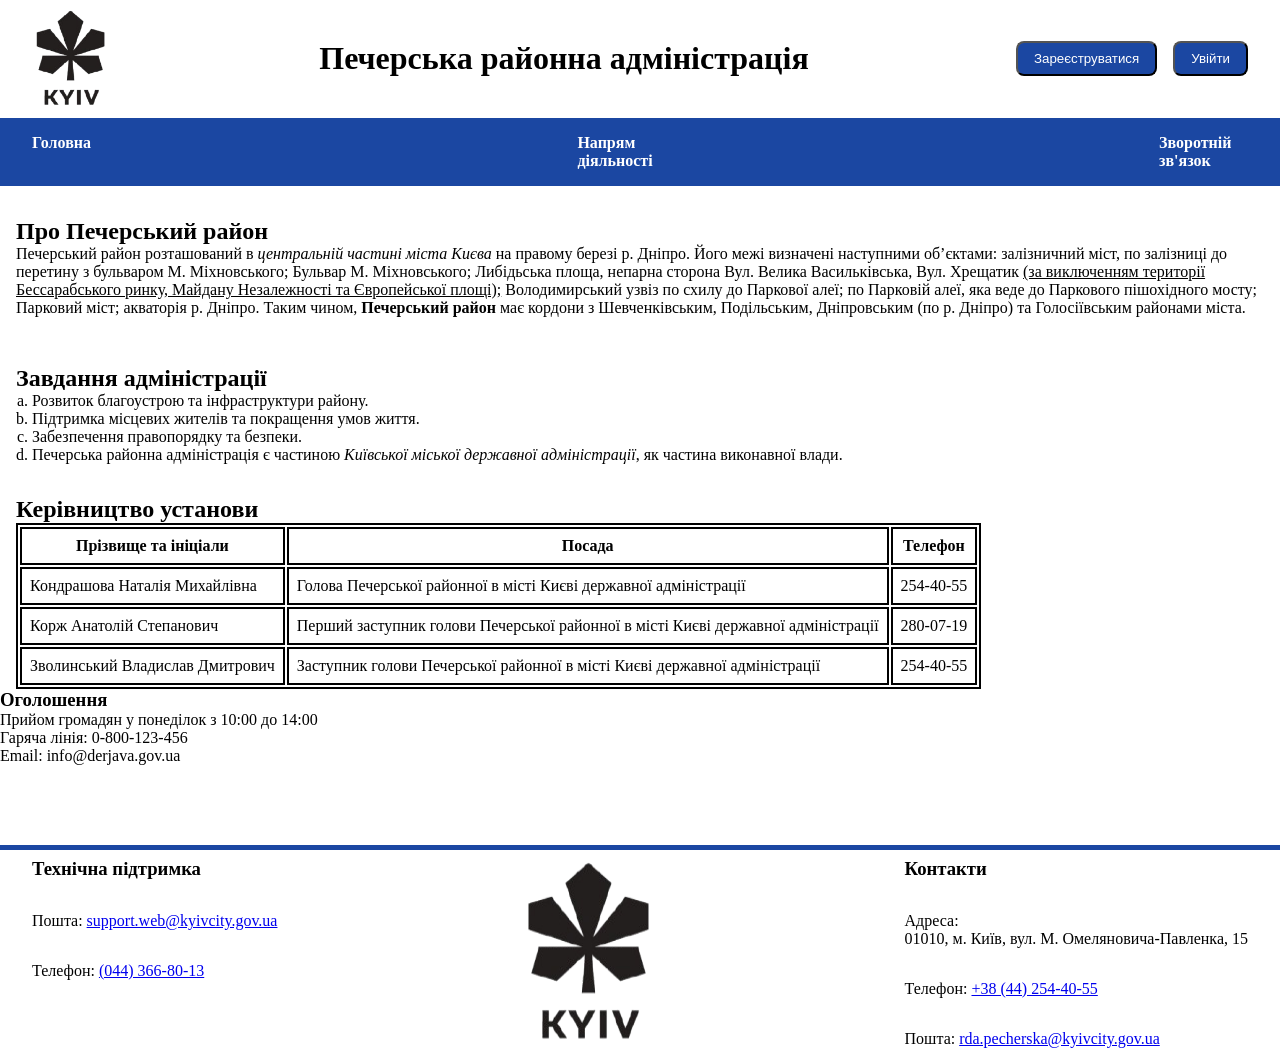
==== index.html @ a19d8361 "update" ====
<!DOCTYPE html>
<html lang = "uk">
<head>
    <meta charset="UTF-8">
    <meta name="viewport" content="width=device-width, initial-scale=1.0">
    <title>Головна</title>
    <link rel = "stylesheet" href = "css/styles.css">
</head>
<body>
    <header>
        <img src = "assets/logo.png" alt = "logo">
        <h1>Печерська районна адміністрація</h1>

        <div class = "profile-buttons">
            <button>Зареєструватися</button>
            <button>Увійти</button>
        </div>
    </header>

    <nav>
        <ul>
            <li>
                <a href = "index.html">Головна</a>
            </li>
            <li>
                <a href = "activity.html">Напрям діяльності</a>
            </li>
            <li>
                <a href = "feedback.html">Зворотній зв'язок</a>
            </li>
        </ul>
    </nav>

    <main>
        <article>
            <div class = "info">
                <h2>Про Печерський район</h2>
                <p>Печерський район розташований в <i>центральній частині міста Києва</i> на правому березі р. Дніпро. Його межі визначені наступними об’єктами: залізничний міст, по залізниці до перетину з бульваром М. Міхновського; Бульвар М. Міхновського; Либідьська площа, непарна сторона Вул. Велика Васильківська, Вул. Хрещатик <u>(за виключенням території Бессарабського ринку, Майдану Незалежності та Європейської площі);</u> Володимирський узвіз по схилу до Паркової алеї; по Парковій алеї, яка веде до Паркового пішохідного мосту; Парковий міст; акваторія р. Дніпро. Таким чином, <b>Печерський район</b> має кордони з Шевченківським, Подільським, Дніпровським <span>(по р. Дніпро)</span> та Голосіївським районами міста.</p>
            </div>
            
            <div class = "info">
                <h2>Завдання адміністрації</h2>
                <ol type = "a">
                    <li>Розвиток благоустрою та інфраструктури  району.</li>
                    <li>Підтримка місцевих жителів та покращення умов життя.</li>
                    <li>Забезпечення правопорядку та безпеки.</li>
                    <li>Печерська районна адміністрація є частиною <em>Київської міської державної адміністрації</em>, як частина виконавної влади.</li>
                </ol>
            </div>
        </article>

        <section class = "leadership">
            <h2>Керівництво установи</h2>
            <table>
                <thead>
                    <tr>
                        <th>Прізвище та ініціали</th>
                        <th>Посада</th>
                        <th>Телефон</th>
                    </tr>
                </thead>
                <tbody>
                    <tr>
                        <td>Кондрашова Наталія Михайлівна</td>
                        <td>Голова Печерської районної в місті Києві державної адміністрації</td>
                        <td>254-40-55</td>
                    </tr>
                    <tr>
                        <td>Корж Анатолій Степанович</td>
                        <td>Перший заступник голови Печерської районної в місті Києві державної адміністрації</td>
                        <td>280-07-19</td>
                    </tr>
                    <tr>
                        <td>Зволинський Владислав Дмитрович</td>
                        <td>Заступник голови Печерської районної в місті Києві державної адміністрації</td>
                        <td>254-40-55</td>
                    </tr>
                </tbody>
            </table>
        </section>

        <aside>
            <h3>Оголошення</h3>
            <ul>
            <li>Прийом громадян у понеділок з 10:00 до 14:00</li>
            <li>Гаряча лінія: 0-800-123-456</li>
            <li>Email: info@derjava.gov.ua</li>
            </ul>
        </aside>
    </main>

    <footer>
        <div class = "footer-column">
            <h3>Технічна підтримка</h3>
            <ul>
                <li>
                    <label>Пошта:</label>
                    <a href="mailto:support.web@kyivcity.gov.ua">support.web@kyivcity.gov.ua</a>
                </li>
                <li>
                    <label>Телефон:</label>
                    <a href = "tel:(044) 366-80-13">(044) 366-80-13</a>
                </li>
            </ul>
        </div>

        <img src = "assets/logo.png">

        <div class = "footer-column">
            <h3>Контакти</h3>
            <ul>
                <li>
                    <label>Адреса:</label>
                    <p>01010, м. Київ, вул. М. Омеляновича-Павленка, 15</p>
                </li>
                <li>
                    <label>Телефон:</label>
                    <a href = "tel:+38 (44) 254-40-55">+38 (44) 254-40-55</a>
                </li>
                <li>
                    <label>Пошта:</label>
                    <a href="mailto:rda.pecherska@kyivcity.gov.ua">rda.pecherska@kyivcity.gov.ua</a>
                </li>
            </ul>
        </div>
    </footer>
</body>
</html>
---- css/styles.css ----
* {
    padding: 0;
    margin: 0;
}

header {
    display: flex;
    justify-content: space-between;
    align-items: center;
    padding: 0.5rem 2rem;
}

header img {
    width: 5rem;
}

.profile-buttons {
    display: flex;
    gap: 1rem;
}

.profile-buttons button {
    padding: 0.5rem 1rem;
    border-radius: 0.5rem;
    background-color: #1b47a2;
    color: white;
    cursor: pointer;
}

nav ul {
    display: flex;
    gap: 40%;
    list-style-type: none;
    background-color: #1b47a2;
    padding: 1rem 2rem;
}

nav ul li a {
    color: white;
    text-decoration: none;
    font-weight: bold;
}

article {
    display: flex;
    flex-direction: column;
    gap: 3rem;
    padding: 2rem 1rem;
}

.info ol {
    margin-left: 1rem;
}

.leadership {
    margin-left: 1rem;
}

table {
    border: black 2px solid;
}

th, td {
    border: black 2px solid;
    padding: 0.5rem;
}

footer {
    display: flex;
    justify-content: space-between;
    padding: 0.5rem 2rem;
    margin-top: 5rem;
    border-top: #1b47a2 5px solid;
}

footer ul {
    list-style-type: none;
    display: flex;
    flex-direction: column;
    gap: 2rem;
}

.footer-column {
    display: flex;
    flex-direction: column;
    gap: 2rem;
}

/* activity */

.info ul {
    margin-left: 1rem;
}

.activities {
    display: flex;
    flex-direction: column;
    gap: 3rem;
}

.activity {
    display: flex;
    gap: 2rem;
    align-items: center;
}

.activity img {
    width: 40%;
}

/* feedback */

fieldset {
    display: flex;
    flex-direction: column;
    gap: 1rem;
    border: 2px solid #1b47a2;
    padding: 1rem;
    border-radius: 0.5rem;
    margin-bottom: 1rem;
}

.submain {
    display: flex;
    flex-direction: column;
    gap: 1rem;
}
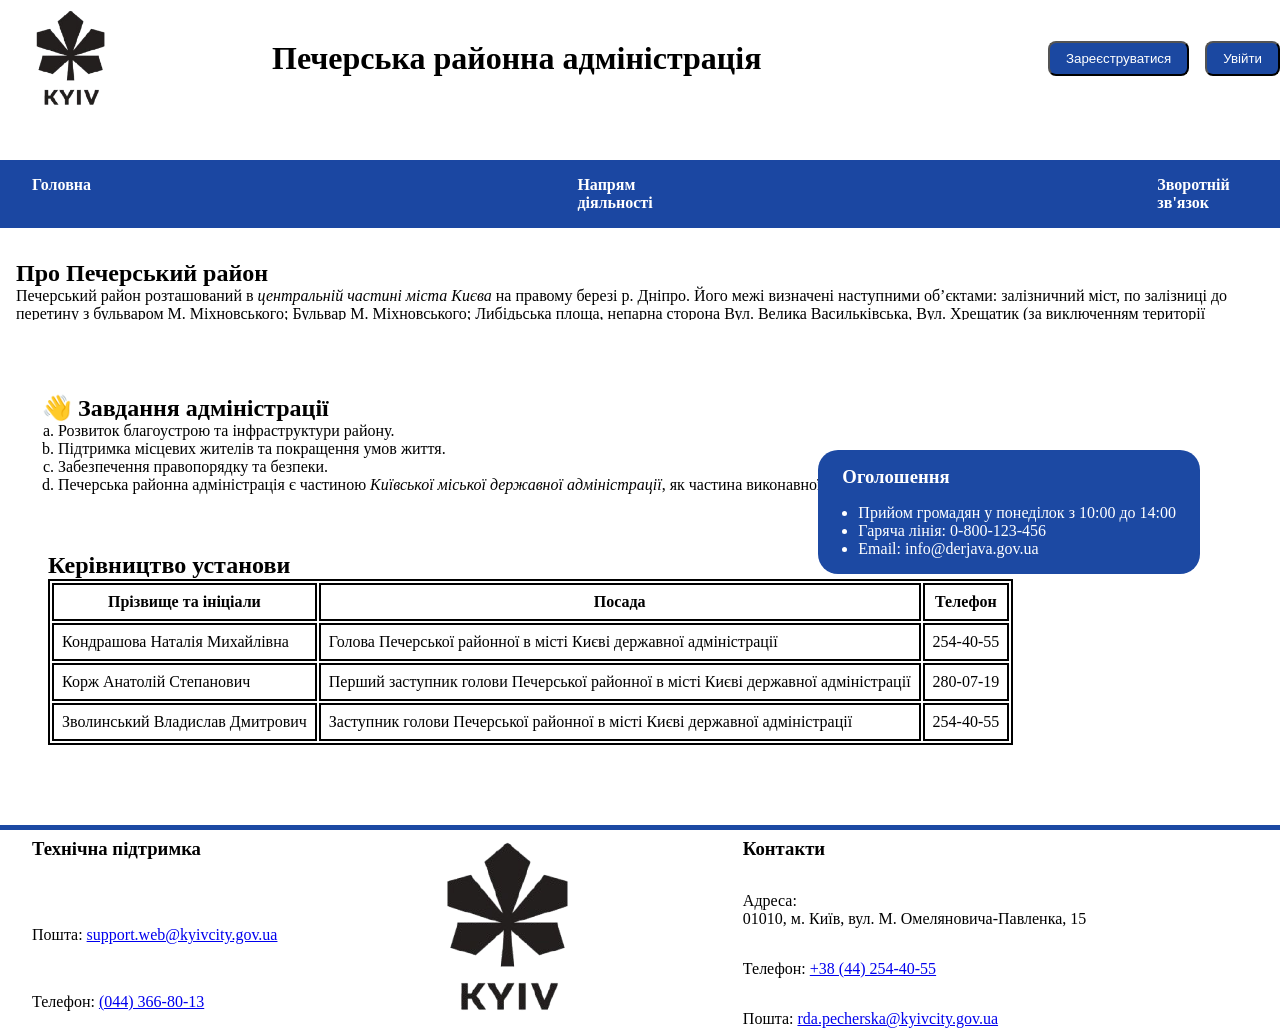
==== commit 7d2bc896: "lab2" ====
--- a/index.html
+++ b/index.html
@@ -39,7 +39,7 @@
             </div>
             
             <div class = "info">
-                <h2>Завдання адміністрації</h2>
+                <h2>👋 Завдання адміністрації</h2>
                 <ol type = "a">
                     <li>Розвиток благоустрою та інфраструктури  району.</li>
                     <li>Підтримка місцевих жителів та покращення умов життя.</li>
@@ -49,7 +49,7 @@
             </div>
         </article>
 
-        <section class = "leadership">
+        <section class = "leadership" id = "leadership">
             <h2>Керівництво установи</h2>
             <table>
                 <thead>
@@ -82,9 +82,9 @@
         <aside>
             <h3>Оголошення</h3>
             <ul>
-            <li>Прийом громадян у понеділок з 10:00 до 14:00</li>
-            <li>Гаряча лінія: 0-800-123-456</li>
-            <li>Email: info@derjava.gov.ua</li>
+                <li>Прийом громадян у понеділок з 10:00 до 14:00</li>
+                <li>Гаряча лінія: 0-800-123-456</li>
+                <li>Email: info@derjava.gov.ua</li>
             </ul>
         </aside>
     </main>
--- a/css/styles.css
+++ b/css/styles.css
@@ -3,61 +3,107 @@
     margin: 0;
 }
 
+/* Селектор */
 header {
-    display: flex;
-    justify-content: space-between;
+    position: absolute;
+    top: 0;
+    display: grid;
+    grid-auto-flow: column;
+    grid-template-columns: repeat(2, auto);
+    gap: 10rem;
     align-items: center;
     padding: 0.5rem 2rem;
+    max-width: 100%;
+    background-color: white;
 }
 
 header img {
     width: 5rem;
 }
 
+/* Селектор */
 .profile-buttons {
-    display: flex;
+    position: fixed;
+    right: 0px;
+    display: grid;
+    grid-auto-flow: column;
+    grid-template-columns: repeat(2, auto);
     gap: 1rem;
 }
 
+/* Колір */
 .profile-buttons button {
     padding: 0.5rem 1rem;
     border-radius: 0.5rem;
-    background-color: #1b47a2;
+    background-color: hsl(220, 71%, 37%);
     color: white;
     cursor: pointer;
 }
 
-nav ul {
-    display: flex;
+nav {
+    margin-top: 10rem;
+}
+
+/* Селектро */
+/* Колір */
+nav > ul {
+    display: grid;
+    grid-auto-flow: column;
+    grid-template-columns: repeat(3, auto);
     gap: 40%;
     list-style-type: none;
     background-color: #1b47a2;
     padding: 1rem 2rem;
 }
 
+/* Кольір */
 nav ul li a {
     color: white;
     text-decoration: none;
     font-weight: bold;
 }
 
+main {
+    padding-left: 1rem;
+}
+
 article {
-    display: flex;
-    flex-direction: column;
+    position: relative;
+    display: grid;
+    grid-auto-flow: row; 
+    grid-template-rows: repeat(2, auto); 
     gap: 3rem;
-    padding: 2rem 1rem;
+    padding: 2rem 0rem;
+}
+
+.info:nth-child(1) {
+    max-height: 60px;
+    overflow-y: scroll;
+}
+
+.info:nth-child(2) {
+    padding: 10px 16px;
+    margin: 16px 10px;
 }
 
 .info ol {
     margin-left: 1rem;
 }
 
-.leadership {
-    margin-left: 1rem;
+#leadership {
+    margin-left: 2rem;
+    margin-bottom: 3rem;
+    max-width: 80%;
+    transition: all 0.3s ease-in-out;
 }
 
+#leadership:hover {
+    transform: scale(1.05);
+}
+
+/* Колір */
 table {
-    border: black 2px solid;
+    border: lab(0% 0 0) 2px solid;
 }
 
 th, td {
@@ -65,64 +111,63 @@
     padding: 0.5rem;
 }
 
+aside {
+    position: absolute;
+    right: 5rem;
+    top: 50%;
+    display: grid;
+    grid-auto-flow: row;
+    grid-template-rows: repeat(auto-fit, min-content);
+    gap: 1rem;
+    color: white;
+    background-color: #1c49a3;
+    border-radius: 20px;
+    padding: 1rem 1.5rem;
+    transition: all 0.3s ease-in-out;
+}
+
+aside:hover {
+    transform: scale(1.1);
+    background-color: white;
+    border: 3px solid black;
+    color: black;
+    box-shadow: 0px 0px 4px rgba(0, 0, 0, 0.25);
+}
+
+aside ul {
+    margin-left: 1rem;
+}
+
+/* Колір */
 footer {
-    display: flex;
-    justify-content: space-between;
+    display: grid;
+    grid-template-columns: auto auto auto; 
     padding: 0.5rem 2rem;
     margin-top: 5rem;
-    border-top: #1b47a2 5px solid;
+    border-top: hwb(220 11% 36%) 5px solid;
+}
+
+.footer-column {
+    display: grid;
+    gap: 2rem;
 }
 
 footer ul {
     list-style-type: none;
-    display: flex;
-    flex-direction: column;
+    display: grid;
     gap: 2rem;
 }
 
-.footer-column {
-    display: flex;
-    flex-direction: column;
-    gap: 2rem;
+footer a:focus, footer label:focus {
+    outline: none;
+    animation: border-appear 3s forwards;
 }
 
-/* activity */
-
-.info ul {
-    margin-left: 1rem;
+@keyframes border-appear {
+    0% { border: none; }
+    100% { border: 3px double black; padding: 3px; }
 }
 
-.activities {
-    display: flex;
-    flex-direction: column;
-    gap: 3rem;
+a [href*="tel"] {
+    font-size: 1.5rem;
 }
-
-.activity {
-    display: flex;
-    gap: 2rem;
-    align-items: center;
-}
-
-.activity img {
-    width: 40%;
-}
-
-/* feedback */
-
-fieldset {
-    display: flex;
-    flex-direction: column;
-    gap: 1rem;
-    border: 2px solid #1b47a2;
-    padding: 1rem;
-    border-radius: 0.5rem;
-    margin-bottom: 1rem;
-}
-
-.submain {
-    display: flex;
-    flex-direction: column;
-    gap: 1rem;
-}
-
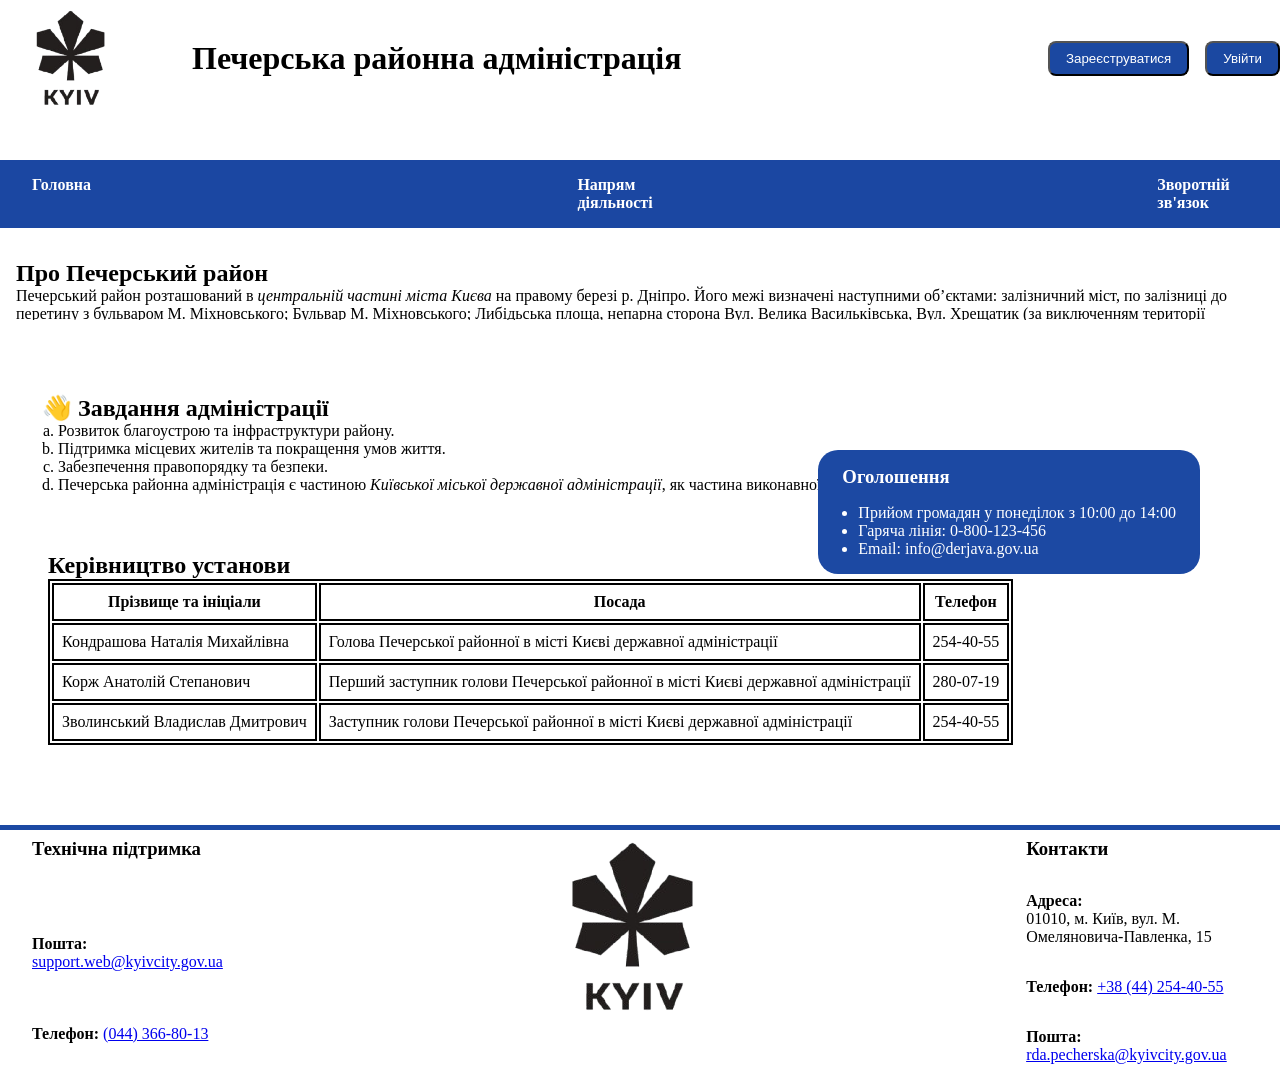
==== commit 51fb2d51: "update" ====
--- a/index.html
+++ b/index.html
@@ -120,6 +120,11 @@
                 <li>
                     <label>Пошта:</label>
                     <a href="mailto:rda.pecherska@kyivcity.gov.ua">rda.pecherska@kyivcity.gov.ua</a>
+                    <style>
+                        label {
+                            font-weight: 900;
+                        }
+                    </style>
                 </li>
             </ul>
         </div>
--- a/css/styles.css
+++ b/css/styles.css
@@ -8,9 +8,8 @@
     position: absolute;
     top: 0;
     display: grid;
-    grid-auto-flow: column;
-    grid-template-columns: repeat(2, auto);
-    gap: 10rem;
+    grid-template-columns: repeat(3, auto);
+    gap: 5rem;
     align-items: center;
     padding: 0.5rem 2rem;
     max-width: 100%;
@@ -26,9 +25,9 @@
     position: fixed;
     right: 0px;
     display: grid;
-    grid-auto-flow: column;
     grid-template-columns: repeat(2, auto);
     gap: 1rem;
+    z-index: 1010;
 }
 
 /* Колір */
@@ -48,7 +47,6 @@
 /* Колір */
 nav > ul {
     display: grid;
-    grid-auto-flow: column;
     grid-template-columns: repeat(3, auto);
     gap: 40%;
     list-style-type: none;
@@ -70,7 +68,6 @@
 article {
     position: relative;
     display: grid;
-    grid-auto-flow: row; 
     grid-template-rows: repeat(2, auto); 
     gap: 3rem;
     padding: 2rem 0rem;
@@ -116,8 +113,7 @@
     right: 5rem;
     top: 50%;
     display: grid;
-    grid-auto-flow: row;
-    grid-template-rows: repeat(auto-fit, min-content);
+    grid-template-rows: repeat(2, auto);
     gap: 1rem;
     color: white;
     background-color: #1c49a3;
@@ -141,7 +137,8 @@
 /* Колір */
 footer {
     display: grid;
-    grid-template-columns: auto auto auto; 
+    grid-template-columns: repeat(3, auto); 
+    gap: 20rem;
     padding: 0.5rem 2rem;
     margin-top: 5rem;
     border-top: hwb(220 11% 36%) 5px solid;
@@ -158,14 +155,18 @@
     gap: 2rem;
 }
 
-footer a:focus, footer label:focus {
+footer a:hover, 
+footer label:hover {
     outline: none;
-    animation: border-appear 3s forwards;
+    animation: borders 3s ease-in-out;
 }
 
-@keyframes border-appear {
+@keyframes borders {
     0% { border: none; }
-    100% { border: 3px double black; padding: 3px; }
+    100% { 
+        border: 3px double black; 
+        padding: 3px; 
+    }
 }
 
 a [href*="tel"] {
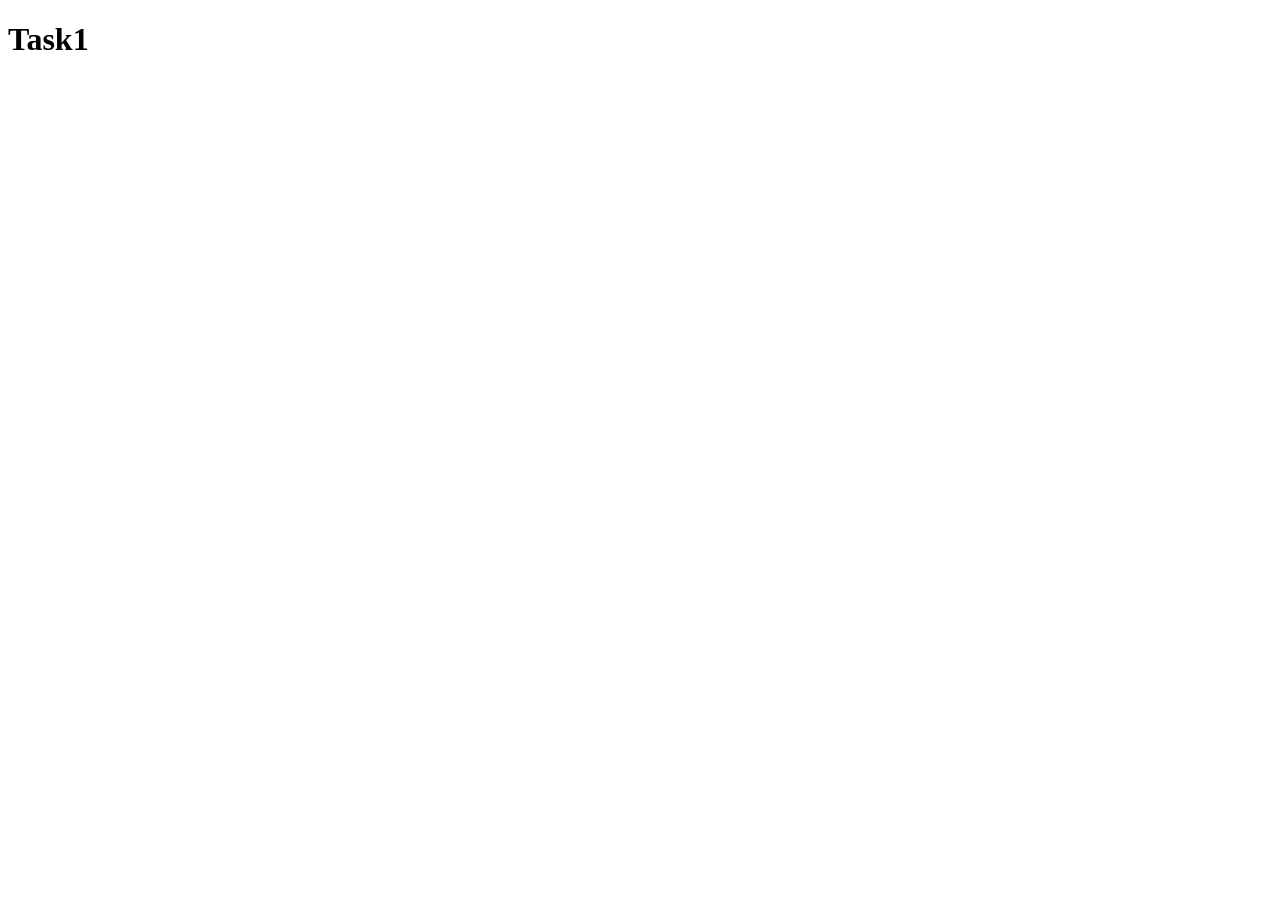
==== commit 92cb6cf2: "lab3" ====
--- a/index.html
+++ b/index.html
@@ -1,133 +1,12 @@
 <!DOCTYPE html>
-<html lang = "uk">
+<html lang="en">
 <head>
     <meta charset="UTF-8">
     <meta name="viewport" content="width=device-width, initial-scale=1.0">
-    <title>Головна</title>
-    <link rel = "stylesheet" href = "css/styles.css">
+    <title>Task1</title>
 </head>
 <body>
-    <header>
-        <img src = "assets/logo.png" alt = "logo">
-        <h1>Печерська районна адміністрація</h1>
-
-        <div class = "profile-buttons">
-            <button>Зареєструватися</button>
-            <button>Увійти</button>
-        </div>
-    </header>
-
-    <nav>
-        <ul>
-            <li>
-                <a href = "index.html">Головна</a>
-            </li>
-            <li>
-                <a href = "activity.html">Напрям діяльності</a>
-            </li>
-            <li>
-                <a href = "feedback.html">Зворотній зв'язок</a>
-            </li>
-        </ul>
-    </nav>
-
-    <main>
-        <article>
-            <div class = "info">
-                <h2>Про Печерський район</h2>
-                <p>Печерський район розташований в <i>центральній частині міста Києва</i> на правому березі р. Дніпро. Його межі визначені наступними об’єктами: залізничний міст, по залізниці до перетину з бульваром М. Міхновського; Бульвар М. Міхновського; Либідьська площа, непарна сторона Вул. Велика Васильківська, Вул. Хрещатик <u>(за виключенням території Бессарабського ринку, Майдану Незалежності та Європейської площі);</u> Володимирський узвіз по схилу до Паркової алеї; по Парковій алеї, яка веде до Паркового пішохідного мосту; Парковий міст; акваторія р. Дніпро. Таким чином, <b>Печерський район</b> має кордони з Шевченківським, Подільським, Дніпровським <span>(по р. Дніпро)</span> та Голосіївським районами міста.</p>
-            </div>
-            
-            <div class = "info">
-                <h2>👋 Завдання адміністрації</h2>
-                <ol type = "a">
-                    <li>Розвиток благоустрою та інфраструктури  району.</li>
-                    <li>Підтримка місцевих жителів та покращення умов життя.</li>
-                    <li>Забезпечення правопорядку та безпеки.</li>
-                    <li>Печерська районна адміністрація є частиною <em>Київської міської державної адміністрації</em>, як частина виконавної влади.</li>
-                </ol>
-            </div>
-        </article>
-
-        <section class = "leadership" id = "leadership">
-            <h2>Керівництво установи</h2>
-            <table>
-                <thead>
-                    <tr>
-                        <th>Прізвище та ініціали</th>
-                        <th>Посада</th>
-                        <th>Телефон</th>
-                    </tr>
-                </thead>
-                <tbody>
-                    <tr>
-                        <td>Кондрашова Наталія Михайлівна</td>
-                        <td>Голова Печерської районної в місті Києві державної адміністрації</td>
-                        <td>254-40-55</td>
-                    </tr>
-                    <tr>
-                        <td>Корж Анатолій Степанович</td>
-                        <td>Перший заступник голови Печерської районної в місті Києві державної адміністрації</td>
-                        <td>280-07-19</td>
-                    </tr>
-                    <tr>
-                        <td>Зволинський Владислав Дмитрович</td>
-                        <td>Заступник голови Печерської районної в місті Києві державної адміністрації</td>
-                        <td>254-40-55</td>
-                    </tr>
-                </tbody>
-            </table>
-        </section>
-
-        <aside>
-            <h3>Оголошення</h3>
-            <ul>
-                <li>Прийом громадян у понеділок з 10:00 до 14:00</li>
-                <li>Гаряча лінія: 0-800-123-456</li>
-                <li>Email: info@derjava.gov.ua</li>
-            </ul>
-        </aside>
-    </main>
-
-    <footer>
-        <div class = "footer-column">
-            <h3>Технічна підтримка</h3>
-            <ul>
-                <li>
-                    <label>Пошта:</label>
-                    <a href="mailto:support.web@kyivcity.gov.ua">support.web@kyivcity.gov.ua</a>
-                </li>
-                <li>
-                    <label>Телефон:</label>
-                    <a href = "tel:(044) 366-80-13">(044) 366-80-13</a>
-                </li>
-            </ul>
-        </div>
-
-        <img src = "assets/logo.png">
-
-        <div class = "footer-column">
-            <h3>Контакти</h3>
-            <ul>
-                <li>
-                    <label>Адреса:</label>
-                    <p>01010, м. Київ, вул. М. Омеляновича-Павленка, 15</p>
-                </li>
-                <li>
-                    <label>Телефон:</label>
-                    <a href = "tel:+38 (44) 254-40-55">+38 (44) 254-40-55</a>
-                </li>
-                <li>
-                    <label>Пошта:</label>
-                    <a href="mailto:rda.pecherska@kyivcity.gov.ua">rda.pecherska@kyivcity.gov.ua</a>
-                    <style>
-                        label {
-                            font-weight: 900;
-                        }
-                    </style>
-                </li>
-            </ul>
-        </div>
-    </footer>
+    <h1>Task1</h1>
+    <script src = "lab3.js"></script>
 </body>
 </html>
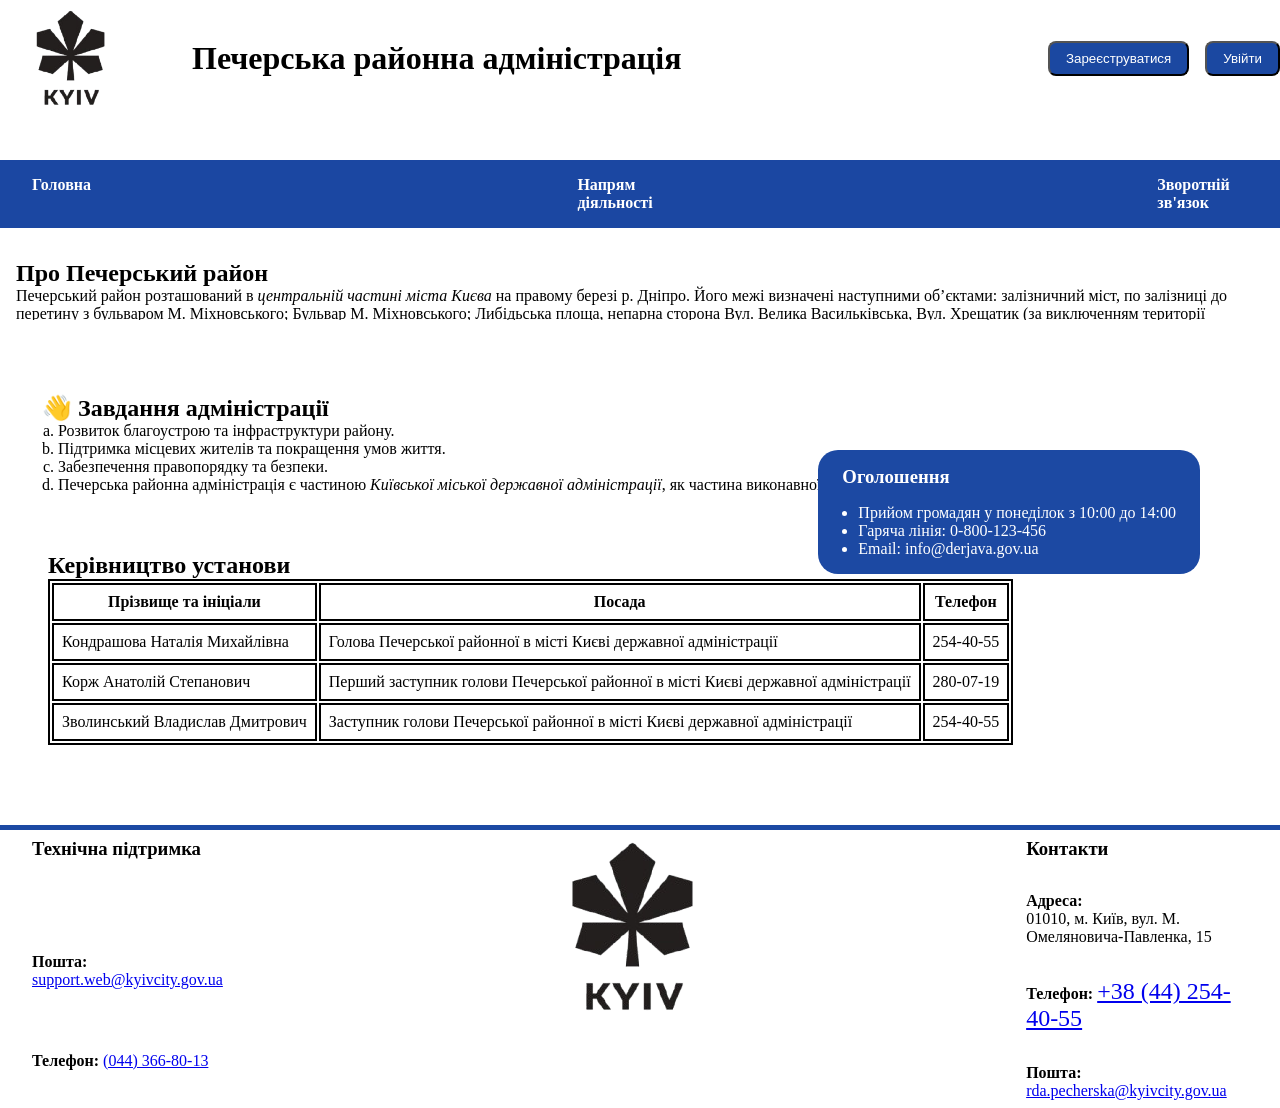
==== commit 97942efb: "lab4" ====
--- a/index.html
+++ b/index.html
@@ -1,12 +1,152 @@
 <!DOCTYPE html>
-<html lang="en">
+<html lang = "uk">
 <head>
     <meta charset="UTF-8">
     <meta name="viewport" content="width=device-width, initial-scale=1.0">
-    <title>Task1</title>
+    <title>Головна</title>
+    <link rel = "stylesheet" href = "css/styles.css">
 </head>
 <body>
-    <h1>Task1</h1>
-    <script src = "lab3.js"></script>
+    <header>
+        <img src = "assets/logo.png" alt = "logo">
+        <h1>Печерська районна адміністрація</h1>
+
+        <div class = "profile-buttons">
+            <button>Зареєструватися</button>
+            <button>Увійти</button>
+        </div>
+    </header>
+
+    <nav>
+        <ul>
+            <li>
+                <a href = "index.html">Головна</a>
+            </li>
+            <li>
+                <a href = "activity.html" id = "activityButton">Напрям діяльності</a>
+                <ul class = "subMenu" id = "activeSubmenu">
+                    <li>
+                        <a href = "activity.html">Напрям діяльності</a>
+                    </li>
+                    <li>
+                        <a href = "#">Освіта</a>
+                    </li>
+                    <li>
+                        <a href = "#">Культура</a>
+                    </li>
+                    <li>
+                        <a href = "#">Екологія</a>
+                    </li>
+                    <li>
+                        <a href = "#">Медицина</a>
+                    </li>
+                </ul>
+            </li>
+            <li>
+                <a href = "feedback.html">Зворотній зв'язок</a>
+            </li>
+        </ul>
+    </nav>
+
+    <main>
+        <article>
+            <div class = "info">
+                <h2>Про Печерський район</h2>
+                <p>Печерський район розташований в <i>центральній частині міста Києва</i> на правому березі р. Дніпро. Його межі визначені наступними об’єктами: залізничний міст, по залізниці до перетину з бульваром М. Міхновського; Бульвар М. Міхновського; Либідьська площа, непарна сторона Вул. Велика Васильківська, Вул. Хрещатик <u>(за виключенням території Бессарабського ринку, Майдану Незалежності та Європейської площі);</u> Володимирський узвіз по схилу до Паркової алеї; по Парковій алеї, яка веде до Паркового пішохідного мосту; Парковий міст; акваторія р. Дніпро. Таким чином, <b>Печерський район</b> має кордони з Шевченківським, Подільським, Дніпровським <span>(по р. Дніпро)</span> та Голосіївським районами міста.</p>
+            </div>
+            
+            <div class = "info">
+                <h2>👋 Завдання адміністрації</h2>
+                <ol type = "a">
+                    <li>Розвиток благоустрою та інфраструктури  району.</li>
+                    <li>Підтримка місцевих жителів та покращення умов життя.</li>
+                    <li>Забезпечення правопорядку та безпеки.</li>
+                    <li>Печерська районна адміністрація є частиною <em>Київської міської державної адміністрації</em>, як частина виконавної влади.</li>
+                </ol>
+            </div>
+        </article>
+
+        <section class = "leadership" id = "leadership">
+            <h2>Керівництво установи</h2>
+            <table>
+                <thead>
+                    <tr>
+                        <th>Прізвище та ініціали</th>
+                        <th>Посада</th>
+                        <th>Телефон</th>
+                    </tr>
+                </thead>
+                <tbody>
+                    <tr>
+                        <td>Кондрашова Наталія Михайлівна</td>
+                        <td>Голова Печерської районної в місті Києві державної адміністрації</td>
+                        <td>254-40-55</td>
+                    </tr>
+                    <tr>
+                        <td>Корж Анатолій Степанович</td>
+                        <td>Перший заступник голови Печерської районної в місті Києві державної адміністрації</td>
+                        <td>280-07-19</td>
+                    </tr>
+                    <tr>
+                        <td>Зволинський Владислав Дмитрович</td>
+                        <td>Заступник голови Печерської районної в місті Києві державної адміністрації</td>
+                        <td>254-40-55</td>
+                    </tr>
+                </tbody>
+            </table>
+        </section>
+
+        <aside>
+            <h3>Оголошення</h3>
+            <ul>
+                <li>Прийом громадян у понеділок з 10:00 до 14:00</li>
+                <li>Гаряча лінія: 0-800-123-456</li>
+                <li>Email: info@derjava.gov.ua</li>
+            </ul>
+        </aside>
+    </main>
+
+    <footer>
+        <div class = "footer-column">
+            <h3>Технічна підтримка</h3>
+            <ul>
+                <li>
+                    <label>Пошта:</label>
+                    <a href="mailto:support.web@kyivcity.gov.ua">support.web@kyivcity.gov.ua</a>
+                </li>
+                <li>
+                    <label>Телефон:</label>
+                    <a href = "tel:(044) 366-80-13">(044) 366-80-13</a>
+                </li>
+            </ul>
+        </div>
+
+        <img src = "assets/logo.png">
+
+        <div class = "footer-column">
+            <h3>Контакти</h3>
+            <ul>
+                <li>
+                    <label>Адреса:</label>
+                    <p>01010, м. Київ, вул. М. Омеляновича-Павленка, 15</p>
+                </li>
+                <li>
+                    <label>Телефон:</label>
+                    <a href = "tel:+38 (44) 254-40-55">+38 (44) 254-40-55</a>
+                </li>
+                <li>
+                    <label>Пошта:</label>
+                    <a href="mailto:rda.pecherska@kyivcity.gov.ua">rda.pecherska@kyivcity.gov.ua</a>
+                    <style>
+                        label {
+                            font-weight: 900;
+                        }
+                    </style>
+                </li>
+            </ul>
+        </div>
+    </footer>
+
+    <script src = "scripts/mainScript.js"></script>
 </body>
 </html>
--- a/css/styles.css
+++ b/css/styles.css
@@ -0,0 +1,226 @@
+* {
+    padding: 0;
+    margin: 0;
+}
+
+/* Селектор */
+header {
+    position: absolute;
+    top: 0;
+    display: grid;
+    grid-template-columns: repeat(3, auto);
+    gap: 5rem;
+    align-items: center;
+    padding: 0.5rem 2rem;
+    max-width: 100%;
+    background-color: white;
+}
+
+header img {
+    width: 5rem;
+}
+
+/* Селектор */
+.profile-buttons {
+    position: fixed;
+    right: 0px;
+    display: grid;
+    grid-template-columns: repeat(2, auto);
+    gap: 1rem;
+    z-index: 1010;
+}
+
+/* Колір */
+.profile-buttons button {
+    padding: 0.5rem 1rem;
+    border-radius: 0.5rem;
+    background-color: hsl(220, 71%, 37%);
+    color: white;
+    cursor: pointer;
+}
+
+nav {
+    margin-top: 10rem;
+}
+
+/* Селектро */
+/* Колір */
+nav > ul {
+    display: grid;
+    grid-template-columns: repeat(3, auto);
+    gap: 40%;
+    list-style-type: none;
+    background-color: #1b47a2;
+    padding: 1rem 2rem;
+}
+
+@media screen and (max-width: 768px) {
+    nav > ul {
+        justify-content: end;
+        grid-template-columns: repeat(1, auto);
+        gap: 10%;
+        height: 10rem;
+    }
+}
+
+/* Кольір */
+nav ul li a {
+    color: white;
+    text-decoration: none;
+    font-weight: bold;
+}
+
+/* active menu */
+
+.subMenu {
+    position: absolute;
+    display: none;
+    flex-direction: column;
+    gap: 1rem;
+    width: 10rem;
+    height: 10rem;
+    list-style: none;
+    background-color: white;
+    padding: 1rem;
+    border-radius: 20px;
+    box-shadow: 0px 4px 4px rgba(0, 0, 0, 0.25);
+    z-index: 1010;
+}
+
+.subMenu li a {
+    font-size: 1rem;
+    text-decoration: none;
+    color: black;
+    transition: all 0.3s ease-in-out;
+}
+
+.subMenu li a:hover {
+    font-size: 1.1rem;
+}
+
+main {
+    padding-left: 1rem;
+}
+
+article {
+    position: relative;
+    display: grid;
+    grid-template-rows: repeat(2, auto); 
+    gap: 3rem;
+    padding: 2rem 0rem;
+}
+
+.info:nth-child(1) {
+    max-height: 60px;
+    overflow-y: scroll;
+}
+
+.info:nth-child(2) {
+    padding: 10px 16px;
+    margin: 16px 10px;
+}
+
+.info ol {
+    margin-left: 1rem;
+}
+
+/* Селектор */
+#leadership {
+    margin-left: 2rem;
+    margin-bottom: 3rem;
+    max-width: 80%;
+    transition: all 0.3s ease-in-out;
+}
+
+#leadership:hover {
+    transform: scale(1.05);
+}
+
+/* Колір */
+table {
+    border: lab(0% 0 0) 2px solid;
+}
+
+th, td {
+    border: black 2px solid;
+    padding: 0.5rem;
+}
+
+aside {
+    position: absolute;
+    right: 5rem;
+    top: 50%;
+    display: grid;
+    grid-template-rows: repeat(2, auto);
+    gap: 1rem;
+    color: white;
+    background-color: #1c49a3;
+    border-radius: 20px;
+    padding: 1rem 1.5rem;
+    z-index: 1009;
+    transition: all 0.3s ease-in-out;
+}
+
+@media screen and (max-width: 768px) {
+    aside {
+        display: none;
+    }
+}
+
+aside:hover {
+    transform: scale(1.1);
+    background-color: white;
+    border: 3px solid black;
+    color: black;
+    box-shadow: 0px 0px 4px rgba(0, 0, 0, 0.25);
+}
+
+aside ul {
+    margin-left: 1rem;
+}
+
+/* Колір */
+footer {
+    display: grid;
+    grid-template-columns: repeat(3, auto); 
+    gap: 20rem;
+    padding: 0.5rem 2rem;
+    margin-top: 5rem;
+    border-top: hwb(220 11% 36%) 5px solid;
+}
+
+@media screen and (max-width: 768px) {
+    footer {
+        grid-template-columns: repeat(1, auto); 
+        gap: 20%;
+    }
+}
+
+.footer-column {
+    display: grid;
+    gap: 2rem;
+}
+
+footer ul {
+    list-style-type: none;
+    display: grid;
+    gap: 2rem;
+}
+
+footer a,
+footer label {
+    border: none;
+    outline: none;
+    transition: all 3s ease-in-out;
+}
+
+footer a:hover, 
+footer label:hover {
+    border: 3px double black; 
+    padding: 3px; 
+}
+
+/* Селектор */
+a[href="tel:+38 (44) 254-40-55"] {
+    font-size: 1.5rem;
+}
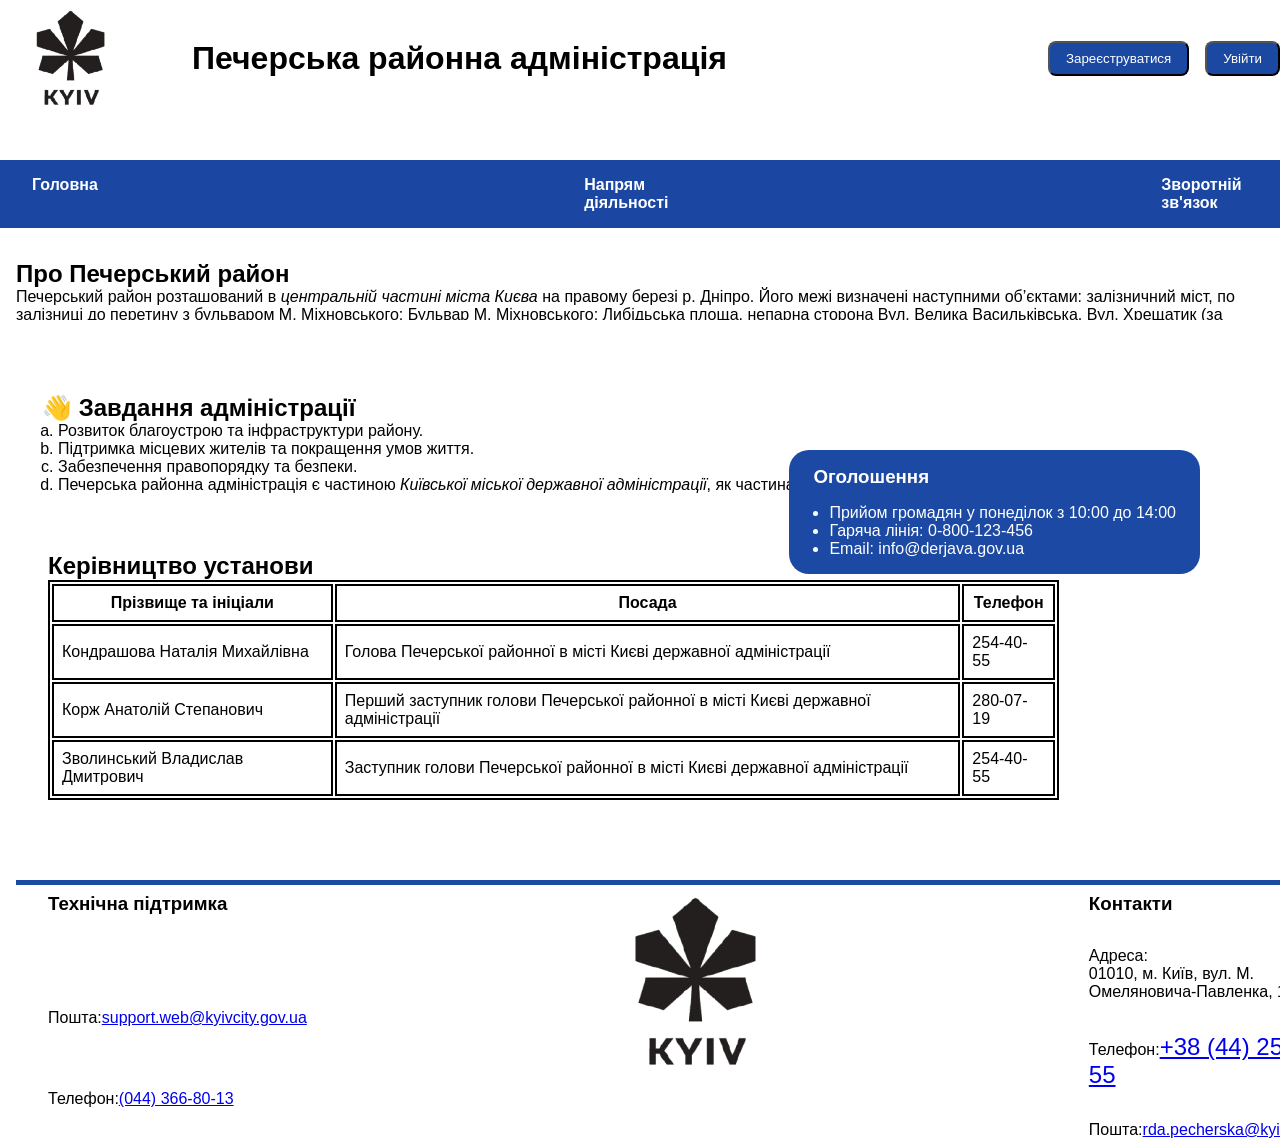
==== commit 126340af: "lab5" ====
--- a/index.html
+++ b/index.html
@@ -1,152 +1 @@
-<!DOCTYPE html>
-<html lang = "uk">
-<head>
-    <meta charset="UTF-8">
-    <meta name="viewport" content="width=device-width, initial-scale=1.0">
-    <title>Головна</title>
-    <link rel = "stylesheet" href = "css/styles.css">
-</head>
-<body>
-    <header>
-        <img src = "assets/logo.png" alt = "logo">
-        <h1>Печерська районна адміністрація</h1>
-
-        <div class = "profile-buttons">
-            <button>Зареєструватися</button>
-            <button>Увійти</button>
-        </div>
-    </header>
-
-    <nav>
-        <ul>
-            <li>
-                <a href = "index.html">Головна</a>
-            </li>
-            <li>
-                <a href = "activity.html" id = "activityButton">Напрям діяльності</a>
-                <ul class = "subMenu" id = "activeSubmenu">
-                    <li>
-                        <a href = "activity.html">Напрям діяльності</a>
-                    </li>
-                    <li>
-                        <a href = "#">Освіта</a>
-                    </li>
-                    <li>
-                        <a href = "#">Культура</a>
-                    </li>
-                    <li>
-                        <a href = "#">Екологія</a>
-                    </li>
-                    <li>
-                        <a href = "#">Медицина</a>
-                    </li>
-                </ul>
-            </li>
-            <li>
-                <a href = "feedback.html">Зворотній зв'язок</a>
-            </li>
-        </ul>
-    </nav>
-
-    <main>
-        <article>
-            <div class = "info">
-                <h2>Про Печерський район</h2>
-                <p>Печерський район розташований в <i>центральній частині міста Києва</i> на правому березі р. Дніпро. Його межі визначені наступними об’єктами: залізничний міст, по залізниці до перетину з бульваром М. Міхновського; Бульвар М. Міхновського; Либідьська площа, непарна сторона Вул. Велика Васильківська, Вул. Хрещатик <u>(за виключенням території Бессарабського ринку, Майдану Незалежності та Європейської площі);</u> Володимирський узвіз по схилу до Паркової алеї; по Парковій алеї, яка веде до Паркового пішохідного мосту; Парковий міст; акваторія р. Дніпро. Таким чином, <b>Печерський район</b> має кордони з Шевченківським, Подільським, Дніпровським <span>(по р. Дніпро)</span> та Голосіївським районами міста.</p>
-            </div>
-            
-            <div class = "info">
-                <h2>👋 Завдання адміністрації</h2>
-                <ol type = "a">
-                    <li>Розвиток благоустрою та інфраструктури  району.</li>
-                    <li>Підтримка місцевих жителів та покращення умов життя.</li>
-                    <li>Забезпечення правопорядку та безпеки.</li>
-                    <li>Печерська районна адміністрація є частиною <em>Київської міської державної адміністрації</em>, як частина виконавної влади.</li>
-                </ol>
-            </div>
-        </article>
-
-        <section class = "leadership" id = "leadership">
-            <h2>Керівництво установи</h2>
-            <table>
-                <thead>
-                    <tr>
-                        <th>Прізвище та ініціали</th>
-                        <th>Посада</th>
-                        <th>Телефон</th>
-                    </tr>
-                </thead>
-                <tbody>
-                    <tr>
-                        <td>Кондрашова Наталія Михайлівна</td>
-                        <td>Голова Печерської районної в місті Києві державної адміністрації</td>
-                        <td>254-40-55</td>
-                    </tr>
-                    <tr>
-                        <td>Корж Анатолій Степанович</td>
-                        <td>Перший заступник голови Печерської районної в місті Києві державної адміністрації</td>
-                        <td>280-07-19</td>
-                    </tr>
-                    <tr>
-                        <td>Зволинський Владислав Дмитрович</td>
-                        <td>Заступник голови Печерської районної в місті Києві державної адміністрації</td>
-                        <td>254-40-55</td>
-                    </tr>
-                </tbody>
-            </table>
-        </section>
-
-        <aside>
-            <h3>Оголошення</h3>
-            <ul>
-                <li>Прийом громадян у понеділок з 10:00 до 14:00</li>
-                <li>Гаряча лінія: 0-800-123-456</li>
-                <li>Email: info@derjava.gov.ua</li>
-            </ul>
-        </aside>
-    </main>
-
-    <footer>
-        <div class = "footer-column">
-            <h3>Технічна підтримка</h3>
-            <ul>
-                <li>
-                    <label>Пошта:</label>
-                    <a href="mailto:support.web@kyivcity.gov.ua">support.web@kyivcity.gov.ua</a>
-                </li>
-                <li>
-                    <label>Телефон:</label>
-                    <a href = "tel:(044) 366-80-13">(044) 366-80-13</a>
-                </li>
-            </ul>
-        </div>
-
-        <img src = "assets/logo.png">
-
-        <div class = "footer-column">
-            <h3>Контакти</h3>
-            <ul>
-                <li>
-                    <label>Адреса:</label>
-                    <p>01010, м. Київ, вул. М. Омеляновича-Павленка, 15</p>
-                </li>
-                <li>
-                    <label>Телефон:</label>
-                    <a href = "tel:+38 (44) 254-40-55">+38 (44) 254-40-55</a>
-                </li>
-                <li>
-                    <label>Пошта:</label>
-                    <a href="mailto:rda.pecherska@kyivcity.gov.ua">rda.pecherska@kyivcity.gov.ua</a>
-                    <style>
-                        label {
-                            font-weight: 900;
-                        }
-                    </style>
-                </li>
-            </ul>
-        </div>
-    </footer>
-
-    <script src = "scripts/mainScript.js"></script>
-</body>
-</html>+<!doctype html><html lang="en"><head><meta charset="utf-8"/><link rel="icon" href="/favicon.ico"/><meta name="viewport" content="width=device-width,initial-scale=1"/><meta name="theme-color" content="#000000"/><meta name="description" content="Web site created using create-react-app"/><link rel="apple-touch-icon" href="/logo192.png"/><link rel="manifest" href="/manifest.json"/><title>React App</title><script defer="defer" src="/static/js/main.dc4f8c51.js"></script><link href="/static/css/main.452fe39c.css" rel="stylesheet"></head><body><noscript>You need to enable JavaScript to run this app.</noscript><div id="root"></div></body></html>
--- a/static/css/main.452fe39c.css
+++ b/static/css/main.452fe39c.css
@@ -0,0 +1,2 @@
+body{-webkit-font-smoothing:antialiased;-moz-osx-font-smoothing:grayscale;font-family:-apple-system,BlinkMacSystemFont,Segoe UI,Roboto,Oxygen,Ubuntu,Cantarell,Fira Sans,Droid Sans,Helvetica Neue,sans-serif;margin:0}code{font-family:source-code-pro,Menlo,Monaco,Consolas,Courier New,monospace}*{margin:0;padding:0}header{grid-gap:5rem;align-items:center;background-color:#fff;display:grid;gap:5rem;grid-template-columns:repeat(3,auto);max-width:100%;padding:.5rem 2rem;position:absolute;top:0}header img{width:5rem}.profile-buttons{grid-gap:1rem;display:grid;gap:1rem;grid-template-columns:repeat(2,auto);position:fixed;right:0;z-index:1010}.profile-buttons button{background-color:#1b48a1;border-radius:.5rem;color:#fff;cursor:pointer;padding:.5rem 1rem}nav{margin-top:10rem}nav>ul{grid-gap:40%;background-color:#1b47a2;display:grid;gap:40%;grid-template-columns:repeat(3,auto);list-style-type:none;padding:1rem 2rem}@media screen and (max-width:768px){nav>ul{gap:10%;grid-template-columns:repeat(1,auto);height:10rem;justify-content:end}}nav ul li a{color:#fff;font-weight:700;text-decoration:none}.subMenu{background-color:#fff;border-radius:20px;box-shadow:0 4px 4px #00000040;display:none;flex-direction:column;gap:1rem;height:10rem;list-style:none;padding:1rem;position:absolute;width:10rem;z-index:1010}.subMenu li a{color:#000;font-size:1rem;text-decoration:none;transition:all .3s ease-in-out}.subMenu li a:hover{font-size:1.1rem}main{padding-left:1rem}article{grid-gap:3rem;display:grid;gap:3rem;grid-template-rows:repeat(2,auto);padding:2rem 0;position:relative}.info:first-child{max-height:60px;overflow-y:scroll}.info:nth-child(2){margin:16px 10px;padding:10px 16px}.info ol{margin-left:1rem}#leadership{margin-bottom:3rem;margin-left:2rem;max-width:80%;transition:all .3s ease-in-out}#leadership:hover{transform:scale(1.05)}table{border:2px solid lab(0 0 0)}td,th{border:2px solid #000;padding:.5rem}aside{grid-gap:1rem;background-color:#1c49a3;border-radius:20px;color:#fff;display:grid;gap:1rem;grid-template-rows:repeat(2,auto);padding:1rem 1.5rem;position:absolute;right:5rem;top:50%;transition:all .3s ease-in-out;z-index:1009}aside:hover{background-color:#fff;border:3px solid #000;box-shadow:0 0 4px #00000040;color:#000;transform:scale(1.1)}aside ul{margin-left:1rem}footer{grid-gap:20rem;border-top:5px solid hwb(220 11% 36%);display:grid;gap:20rem;grid-template-columns:repeat(3,auto);margin-top:5rem;padding:.5rem 2rem}@media screen and (max-width:768px){footer{gap:20%;grid-template-columns:repeat(1,auto)}}.footer-column,footer ul{grid-gap:2rem;display:grid;gap:2rem}footer ul{list-style-type:none}footer a,footer label{border:none;outline:none;transition:all 3s ease-in-out}footer a:hover,footer label:hover{border:3px double #000;padding:3px}a[href="tel:+38 (44) 254-40-55"]{font-size:1.5rem}
+/*# sourceMappingURL=main.452fe39c.css.map*/
